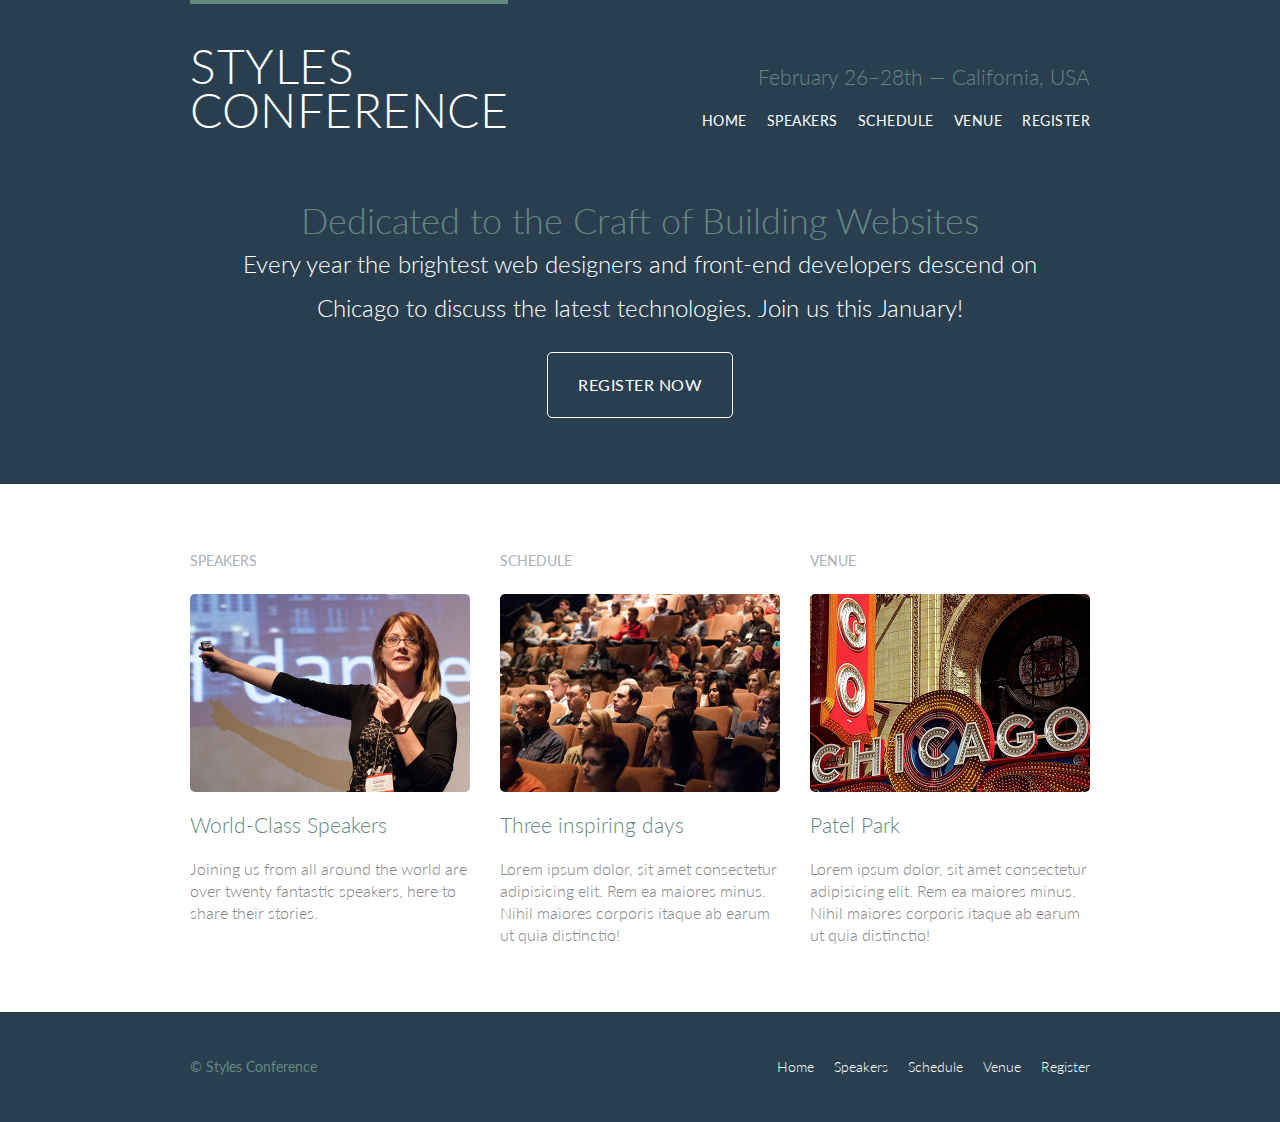
==== index.html @ d56f52f8 "Update index.html" ====
<!DOCTYPE html>
<html lang="en">
  <head>
    <meta charset="UTF-8" />
    <meta name="viewport" content="width=device-width, initial-scale=1.0" />
    <link rel="stylesheet" href="./assets/stylesheets/main.css" />
    <link
      rel="stylesheet"
      href="http://fonts.googleapis.com/css?family=Lato:100,300,400"
    />
    <title>Styles Conference</title>
  </head>
  <body>
    <header class="primary-header container group">
      <h1 class="logo">
        <a href="index.html"
          >Styles <br />
          Conference</a
        >
      </h1>
      <h3 class="tagline">February 26&ndash;28th &mdash; California, USA</h3>
      <nav class="nav primary-nav">
        <!-- prettier-ignore -->
        <ul>
          <li><a href="index.html">Home</a></li><!--
          --><li><a href="speakers.html">Speakers</a></li><!--
          --><li><a href="schedule.html">Schedule</a></li><!--
          --><li><a href="venue.html">Venue</a></li><!--
          --><li><a href="register.html">Register</a></li>
        </ul>
      </nav>
    </header>

    <section class="hero container">
      <h2>Dedicated to the Craft of Building Websites</h2>
      <p>
        Every year the brightest web designers and front-end developers descend
        on Chicago to discuss the latest technologies. Join us this January!
      </p>
      <a class="btn btn-alt" href="register.html">Register Now</a>
    </section>

    <!-- prettier-ignore -->
    <section class="row">
      <div class="grid">
        <section class="teaser col-1-3">
          <h5>Speakers</h5>
          <a href="speakers.html">
            <img src="./assets/images/home/speakers.jpg" alt="Professional Speaker">
            <h3>World-Class Speakers</h3>
          </a>
          <p>
            Joining us from all around the world are over twenty fantastic
            speakers, here to share their stories.
          </p>
        </section><!--
  
		Schedule
		
		--><section class="teaser col-1-3">
      <h5>Schedule</h5>
          <a href="schedule.html">
            <img src="./assets/images/home/schedule.jpg" alt="Schedule">
            <h3>Three inspiring days</h3></a
          >
          <p>
            Lorem ipsum dolor, sit amet consectetur adipisicing elit. Rem ea
            maiores minus. Nihil maiores corporis itaque ab earum ut quia
            distinctio!
          </p>
        </section><!--
  
		Venue
		
		--><section class="teaser col-1-3">
      <h5>Venue</h5>
          <a href="venue.html">
            <img src="./assets/images/home/venue.jpg" alt="Venue">
            <h3>Patel Park</h3></a
          >
          <p>
            Lorem ipsum dolor, sit amet consectetur adipisicing elit. Rem ea
            maiores minus. Nihil maiores corporis itaque ab earum ut quia
            distinctio!
          </p>
        </section>
      </div>
    </section>

    <footer class="primary-footer group container">
      <!-- Generally, content within the <small> element will be rendered as, well, 
		small, but our CSS reset will prevent that from happening. -->
      <small>&copy; Styles Conference</small>
      <!-- prettier-ignore -->
      <nav class="nav">
        <ul>
          <li><a href="index.html">Home</a></li><!--
          --><li><a href="speakers.html">Speakers</a></li><!--
          --><li><a href="schedule.html">Schedule</a></li><!--
          --><li><a href="venue.html">Venue</a></li><!--
          --><li><a href="register.html">Register</a></li>
        </ul>
      </nav>
    </footer>
  </body>
</html>
---- assets/stylesheets/main.css ----
/* http://meyerweb.com/eric/tools/css/reset/ 2. v2.0 | 20110126
  License: none (public domain)
  Below is the code for CSS-Reset (i.e, removing any default css formatting done by browsers)
*/

html,
body,
div,
span,
applet,
object,
iframe,
h1,
h2,
h3,
h4,
h5,
h6,
p,
blockquote,
pre,
a,
abbr,
acronym,
address,
big,
cite,
code,
del,
dfn,
em,
img,
ins,
kbd,
q,
s,
samp,
small,
strike,
strong,
sub,
sup,
tt,
var,
b,
u,
i,
center,
dl,
dt,
dd,
ol,
ul,
li,
fieldset,
form,
label,
legend,
table,
caption,
tbody,
tfoot,
thead,
tr,
th,
td,
article,
aside,
canvas,
details,
embed,
figure,
figcaption,
footer,
header,
hgroup,
menu,
nav,
output,
ruby,
section,
summary,
time,
mark,
audio,
video {
  margin: 0;
  padding: 0;
  border: 0;
  font-size: 100%;
  font: inherit;
  vertical-align: baseline;
}
/* HTML5 display-role reset for older browsers */
article,
aside,
details,
figcaption,
figure,
footer,
header,
hgroup,
menu,
nav,
section {
  display: block;
}
body {
  line-height: 1;
}
ol,
ul {
  list-style: none;
}
blockquote,
q {
  quotes: none;
}
blockquote:before,
blockquote:after,
q:before,
q:after {
  content: "";
  content: none;
}
table {
  border-collapse: collapse;
  border-spacing: 0;
}

/* Main CSS */
*,
*:before,
*:after {
  -webkit-box-sizing: border-box;
  -moz-box-sizing: border-box;
  box-sizing: border-box;
}

.container {
  width: 960px;
  margin: 0 auto;
  padding-left: 30px;
  padding-right: 30px;
}

h1,
h3,
h4,
h5,
p {
  margin-bottom: 22px;
}

/*
  ========================================
  Buttons
  ========================================
*/

.btn {
  border-radius: 5px;
  color: #fff;
  cursor: pointer;
  display: inline-block;
  font-weight: 400;
  letter-spacing: 0.5px;
  margin: 0;
  text-transform: uppercase;
}
.btn-alt {
  border: 1px solid #fff;
  padding: 10px 30px;
}
.btn-alt:hover {
  background: #fff;
  color: #648880;
}

/*
  ========================================
  Home
  ========================================
*/

.hero {
  padding: 22px 80px 66px 80px;
}

/*
  ========================================
  Clearfix
  ========================================
*/
.group:before,
.group:after {
  content: "";
  display: table;
}
.group:after {
  clear: both;
}
.group {
  clear: both;
  *zoom: 1;
}

.logo {
  float: left;
  border-top: 4px solid #648880;
  padding: 40px 0 22px 0;
}

/*
  ========================================
  Primary footer
  ========================================
*/

.primary-footer small {
  float: left;
}

.primary-footer {
  padding-bottom: 44px;
  padding-top: 44px;
}

.col-1-3 {
  width: 33.33%;
}
.col-2-3 {
  width: 66.66%;
}

.col-1-3,
.col-2-3 {
  display: inline-block;
  vertical-align: top;
}
.grid,
.col-1-3,
.col-2-3 {
  padding-left: 15px;
  padding-right: 15px;
}

.container,
.grid {
  margin: 0 auto;
  width: 960px;
}
.container {
  padding-left: 30px;
  padding-right: 30px;
}

/*
  ========================================
  Custom styles
  ========================================
*/
body {
  color: #888;
  font: 300 16px/22px "Open Sans", "Helvetica Neue", Helvetica, Arial,
    sans-serif;
}
h1,
h2,
h3,
h4 {
  color: #648880;
}

h1 {
  font-size: 36px;
  line-height: 44px;
}
h2 {
  font-size: 24px;
  line-height: 44px;
}
h3 {
  font-size: 21px;
}
h4 {
  font-size: 18px;
}

h5 {
  color: #a9b2b9;
  font-size: 14px;
  font-weight: 400;
}

strong {
  font-weight: 400;
}
cite,
em {
  font-style: italic;
}

/*
  ========================================
  Links
  ========================================
*/

a:hover {
  color: #a9b2b9;
}
a {
  color: #648880;
}

.logo {
  border-top: 4px solid #648880;
  float: left;
  font-size: 48px;
  font-weight: 300;
  letter-spacing: 0.5px;
  line-height: 44px;
  padding: 40px 0 22px 0;
  text-transform: uppercase;
}

.tagline {
  margin: 66px 0 22px 0;
}

.primary-nav {
  font-size: 14px;
  font-weight: 400;
}

.primary-footer {
  color: #648880;
  font-size: 14px;
  padding-bottom: 44px;
  padding-top: 44px;
}
.primary-footer small {
  float: left;
  font-weight: 400;
}

.primary-footer {
  color: #648880;
  font-size: 14px;
  padding-bottom: 44px;
  padding-top: 44px;
}
.primary-footer small {
  float: left;
  font-weight: 400;
}

.hero h2 {
  font-size: 36px;
}

.teaser a:hover h3 {
  color: #a9b2b9;
}

.note {
  text-decoration: underline;
}

a {
  color: #648880;
  text-decoration: none;
}
a:hover {
  color: #a9b2b9;
}
p a {
  border-bottom: 1px solid #dfe2e5;
}
h5 {
  color: #a9b2b9;
  font-size: 14px;
  font-weight: 400;
  text-transform: uppercase;
}

.primary-nav {
  font-size: 14px;
  font-weight: 400;
  letter-spacing: 0.5px;
  text-transform: uppercase;
}

.tagline {
  margin: 66px 0 22px 0;
  text-align: right;
}

/*
  ========================================
  Navigation
  ========================================
*/

.nav {
  text-align: right;
}

body {
  background: #293f50;
  color: #888;
  font: 300 16px/22px "Lato", "Open Sans", "Helvetica Neue", Helvetica, Arial,
    sans-serif;
}

.hero p {
  font-size: 24px;
  font-weight: 300;
}

.primary-header a,
.primary-footer a {
  color: #fff;
}
.primary-header a:hover,
.primary-footer a:hover {
  color: #648880;
}

.hero {
  color: #fff;
  line-height: 44px;
  padding: 22px 80px 66px 80px;
  text-align: center;
}

/*
  ========================================
  Rows
  ========================================
*/

.row {
  background: #fff;
  padding: 66px 0 44px 0;
}

.row,
.row-alt {
  min-width: 960px;
}

.row-alt {
  background: #cbe2c1;
  background: -webkit-linear-gradient(to right, #a1d3b0, #f6f1d3);
  background: -moz-linear-gradient(to right, #a1d3b0, #f6f1d3);
  background: linear-gradient(to right, #a1d3b0, #f6f1d3);
  padding: 44px 0 22px 0;
}
/*
  ========================================
  Leads
  ========================================
*/

.lead {
  text-align: center;
}
.lead p {
  font-size: 21px;
  line-height: 33px;
}

.nav li {
  display: inline-block;
  margin: 0 10px;
  vertical-align: top;
}
.nav li:last-child {
  /* Doing so ensures that any horizontal space between the last <li> element and the edge of its 
  parent element is removed. */
  margin-right: 0;
}

/*
  ========================================
  Speakers
  ========================================
*/

.speaker-info {
  border: 1px solid #dfe2e5;
  border-radius: 5px;
  margin-top: 88px;
  padding: 22px 0;
  text-align: center;
}

.speaker {
  margin-bottom: 44px;
}

.teaser img {
  border-radius: 5px;
  display: block;
  margin-bottom: 22px;
  max-width: 100%;
}

.speaker-info img {
  border-radius: 50%;
  height: 130px;
  margin: -66px 0 22px 0;
  vertical-align: top;
}

/*
  ========================================
  Venue
  ========================================
*/

.venue-theatre {
  margin-bottom: 66px;
}
.venue-hotel {
  margin-bottom: 22px;
}
.venue-map {
  height: 264px;
}

/*
  ========================================
  Register
  ========================================
*/

.why-attend {
  list-style: square;
  margin: 0 0 22px 30px;
}
form {
  margin-bottom: 22px;
}
input,
select,
textarea {
  font: 300 16px/22px "Lato", "Open Sans", "Helvetica Neue", Helvetica, Arial,
    sans-serif;
}

.register-group label {
  color: #648880;
  cursor: pointer;
  font-weight: 400;
}
.register-group input,
.register-group select,
.register-group textarea {
  border: 1px solid #c6c9cc;
  border-radius: 5px;
  color: #888;
  display: block;
  margin: 5px 0 27px 0;
  padding: 5px 8px;
}
.register-group input,
.register-group textarea {
  width: 100%;
}
.register-group select {
  height: 34px;
  width: 60px;
}
.register-group textarea {
  height: 78px;
}
.btn-default {
  border: 0;
  background: #648880;
  padding: 11px 30px;
  font-size: 14px;
}
.btn-default:hover {
  background: #77a198;
}
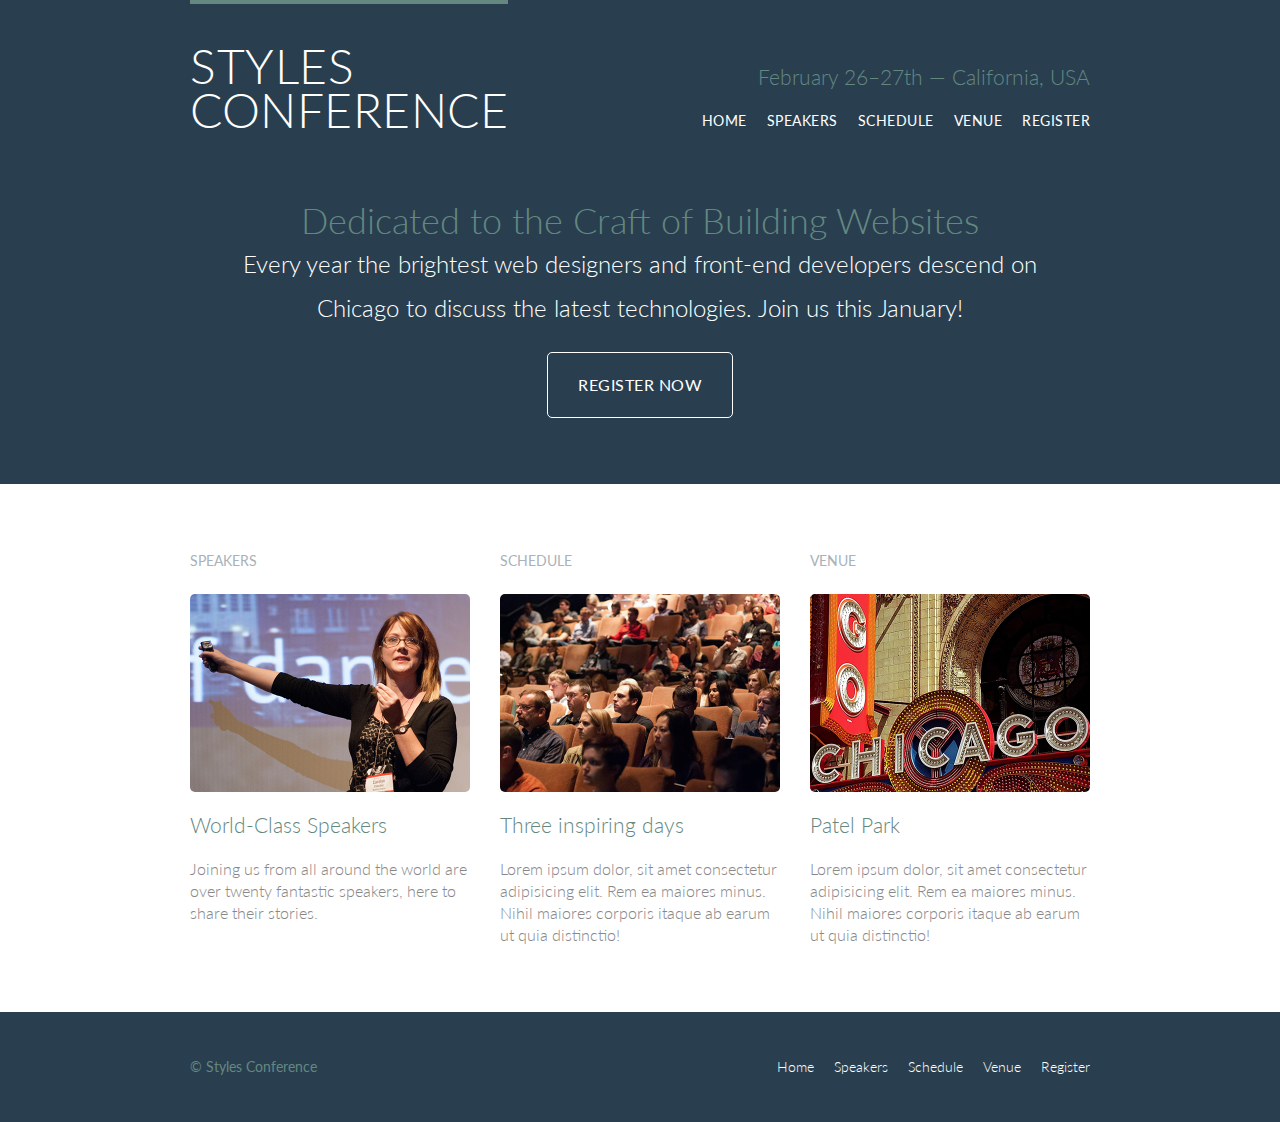
==== commit 5ff84327: "Update index.html" ====
--- a/index.html
+++ b/index.html
@@ -18,7 +18,7 @@
           Conference</a
         >
       </h1>
-      <h3 class="tagline">February 26&ndash;28th &mdash; California, USA</h3>
+      <h3 class="tagline">February 26&ndash;27th &mdash; California, USA</h3>
       <nav class="nav primary-nav">
         <!-- prettier-ignore -->
         <ul>
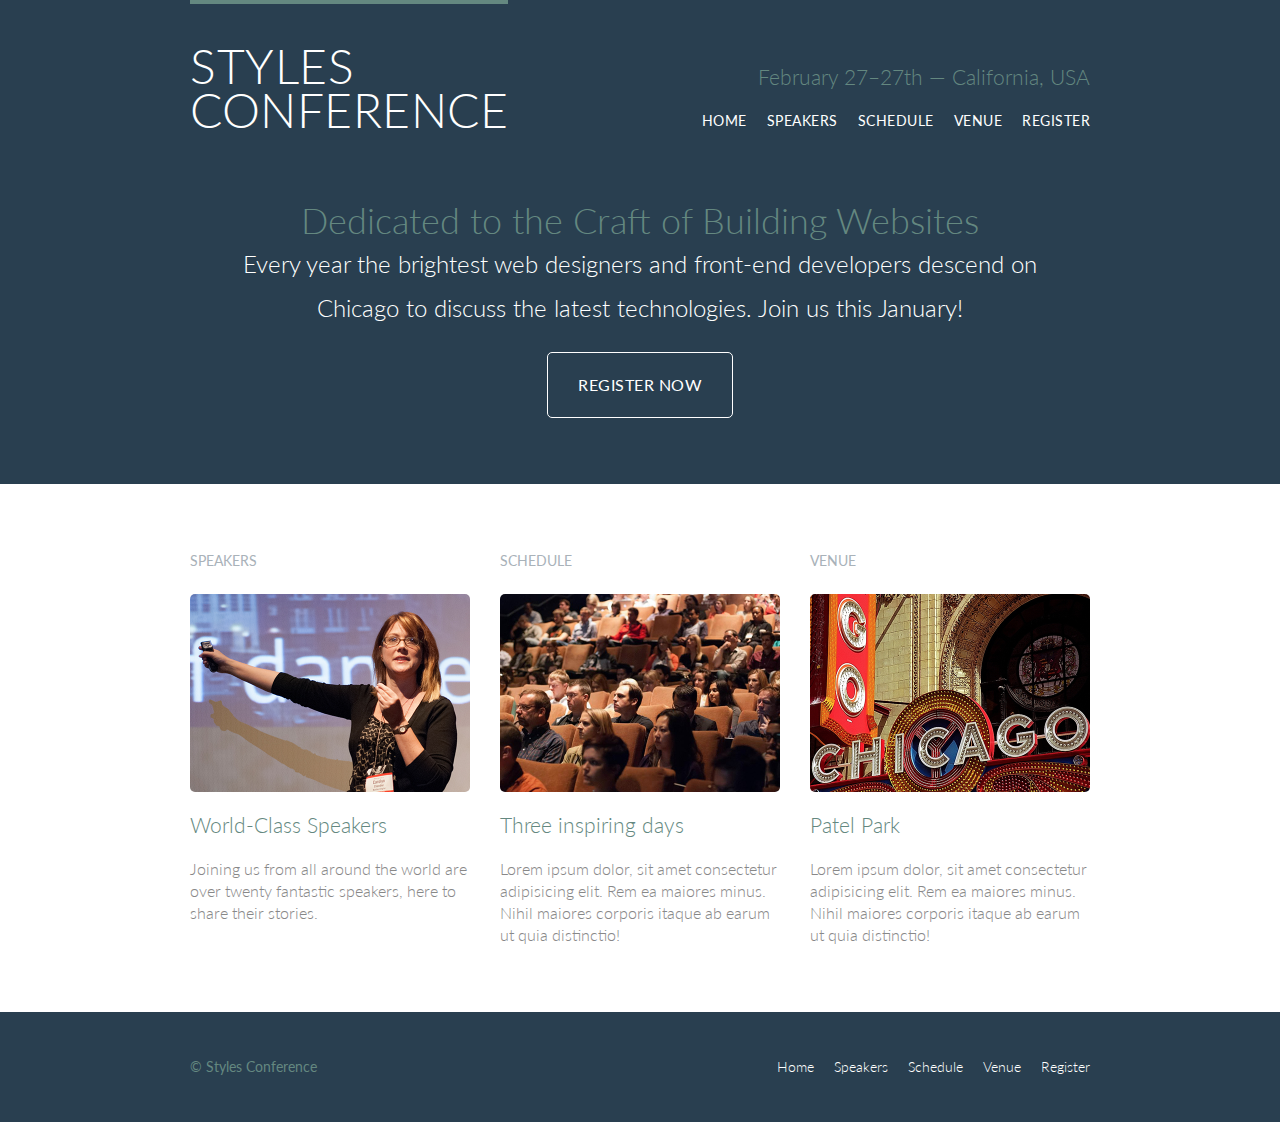
==== commit aeff58ea: "Update index.html" ====
--- a/index.html
+++ b/index.html
@@ -18,7 +18,7 @@
           Conference</a
         >
       </h1>
-      <h3 class="tagline">February 26&ndash;27th &mdash; California, USA</h3>
+      <h3 class="tagline">February 27&ndash;27th &mdash; California, USA</h3>
       <nav class="nav primary-nav">
         <!-- prettier-ignore -->
         <ul>
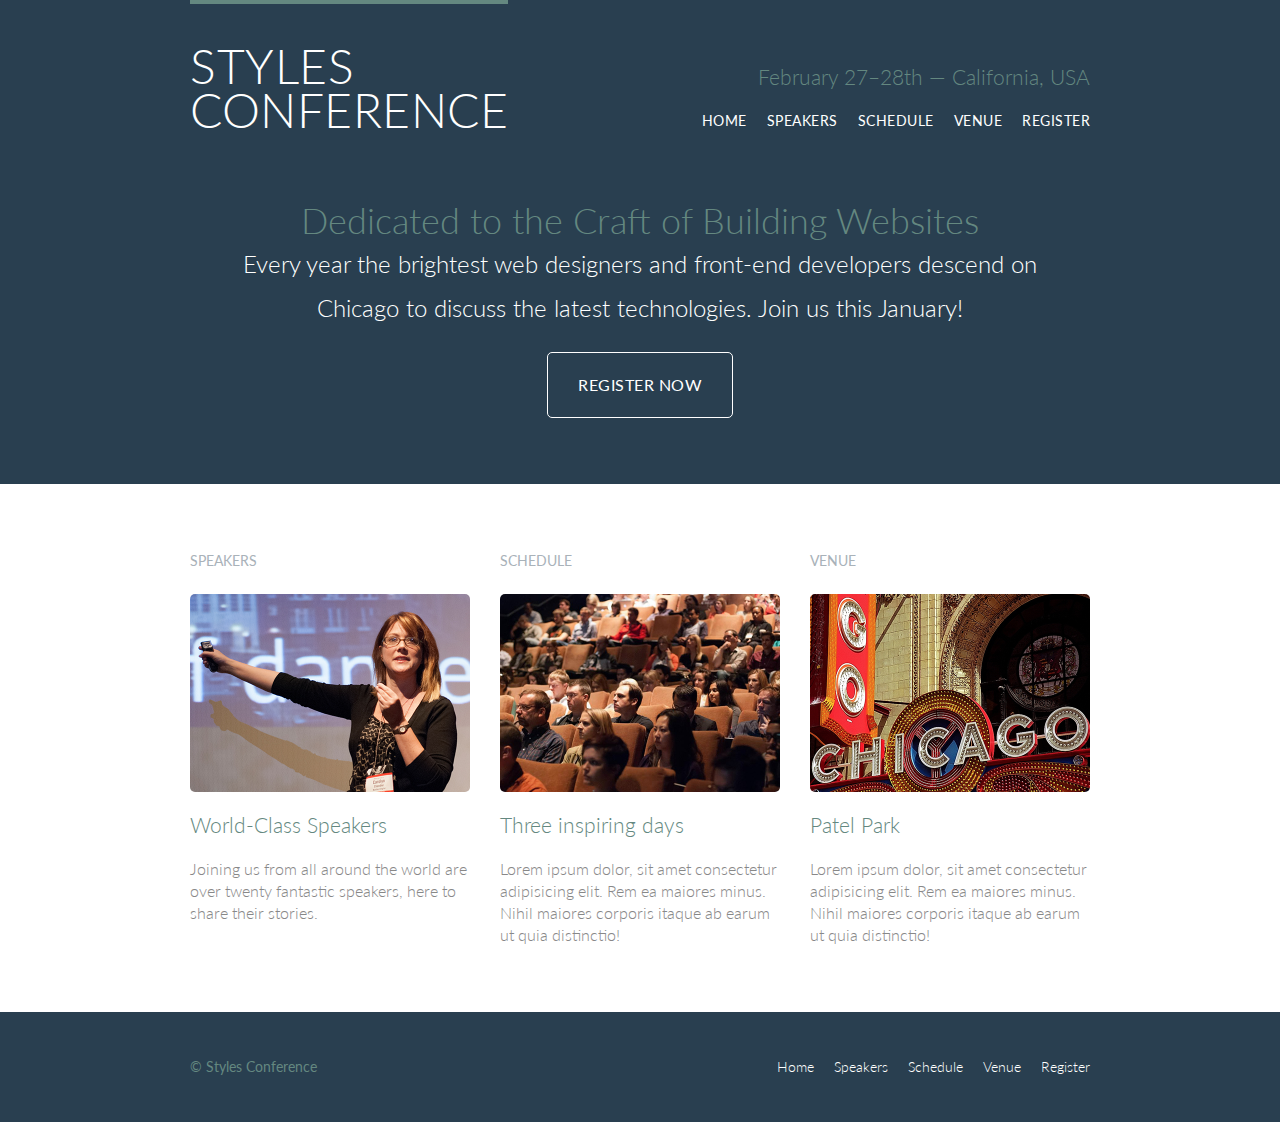
==== commit 1dd7071e: "Update index.html" ====
--- a/index.html
+++ b/index.html
@@ -18,7 +18,7 @@
           Conference</a
         >
       </h1>
-      <h3 class="tagline">February 27&ndash;27th &mdash; California, USA</h3>
+      <h3 class="tagline">February 27&ndash;28th &mdash; California, USA</h3>
       <nav class="nav primary-nav">
         <!-- prettier-ignore -->
         <ul>
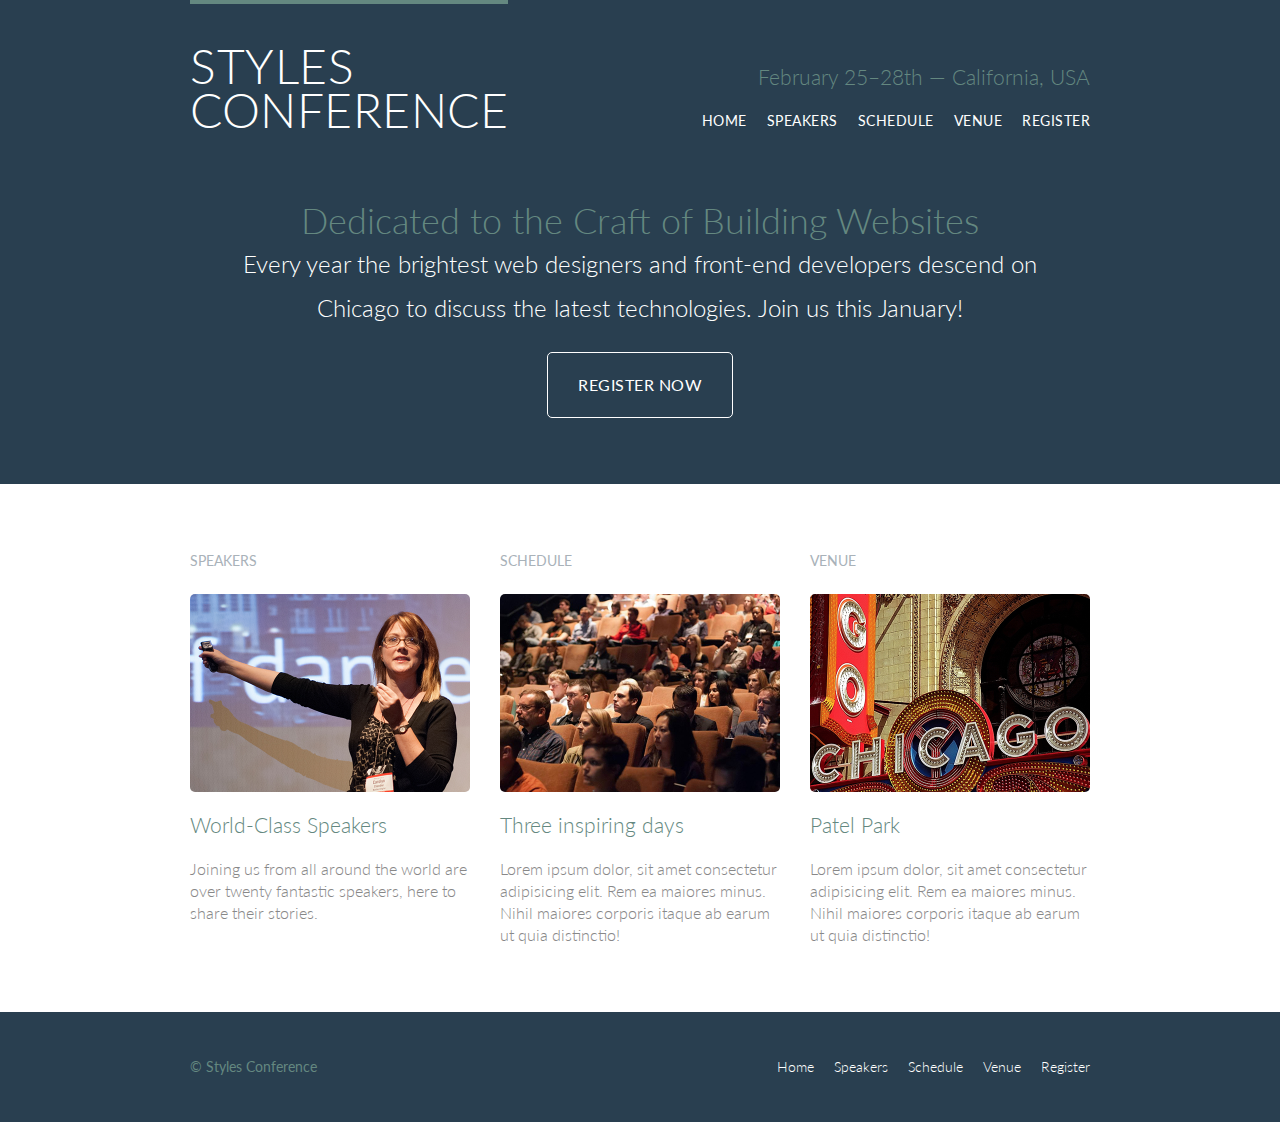
==== commit 653d1c5a: "Update index.html" ====
--- a/index.html
+++ b/index.html
@@ -18,7 +18,7 @@
           Conference</a
         >
       </h1>
-      <h3 class="tagline">February 27&ndash;28th &mdash; California, USA</h3>
+      <h3 class="tagline">February 25&ndash;28th &mdash; California, USA</h3>
       <nav class="nav primary-nav">
         <!-- prettier-ignore -->
         <ul>
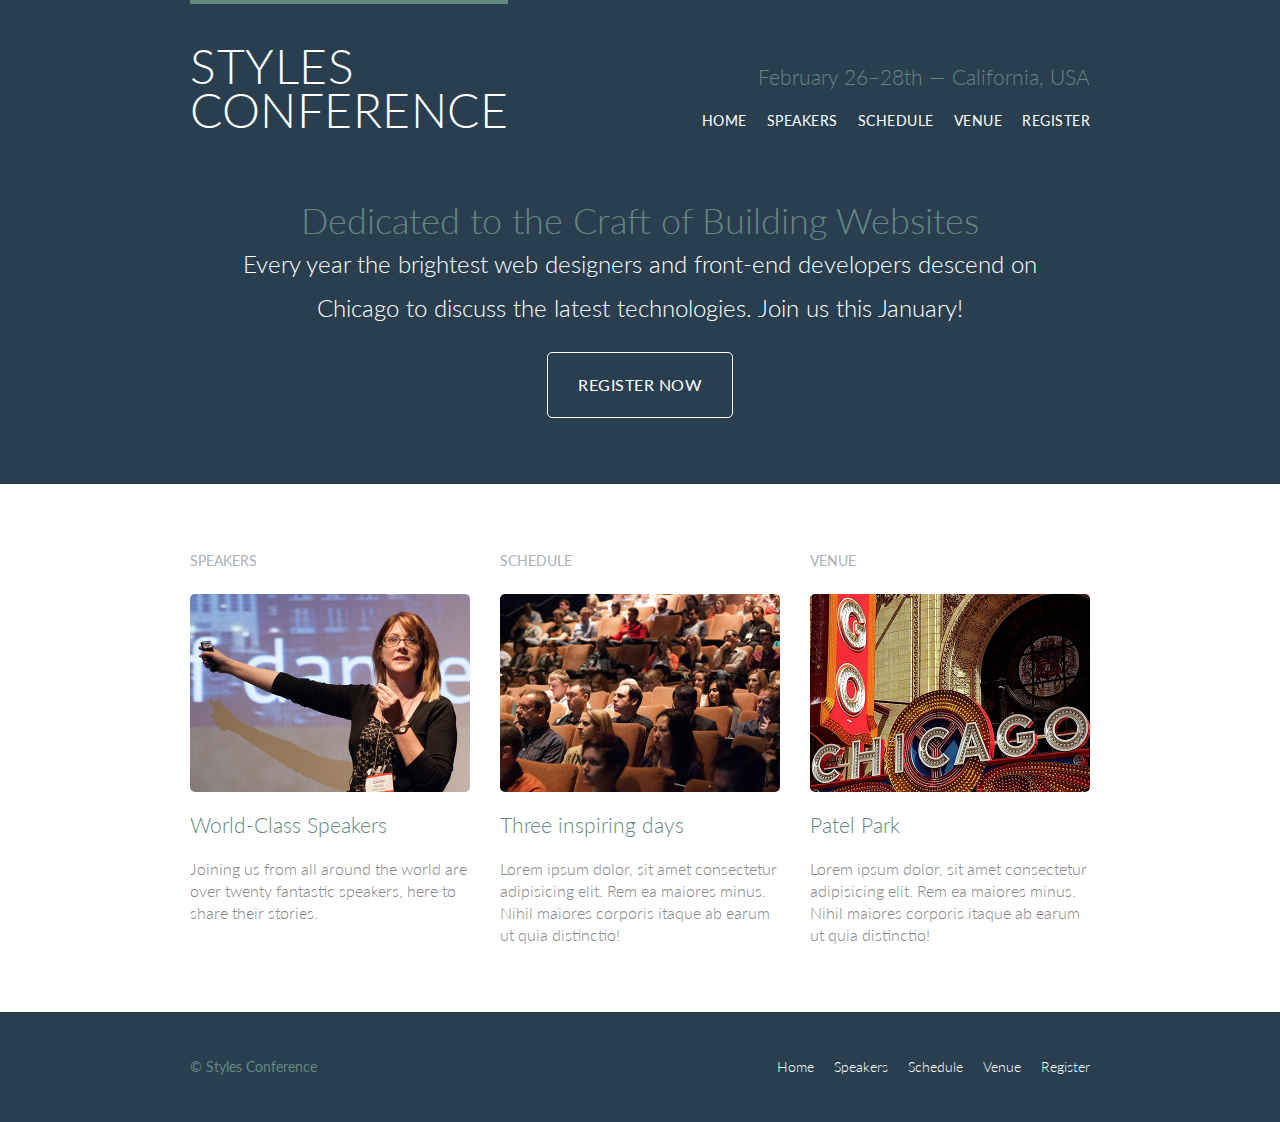
==== commit f5d4123c: "Update index.html" ====
--- a/index.html
+++ b/index.html
@@ -18,7 +18,7 @@
           Conference</a
         >
       </h1>
-      <h3 class="tagline">February 25&ndash;28th &mdash; California, USA</h3>
+      <h3 class="tagline">February 26&ndash;28th &mdash; California, USA</h3>
       <nav class="nav primary-nav">
         <!-- prettier-ignore -->
         <ul>
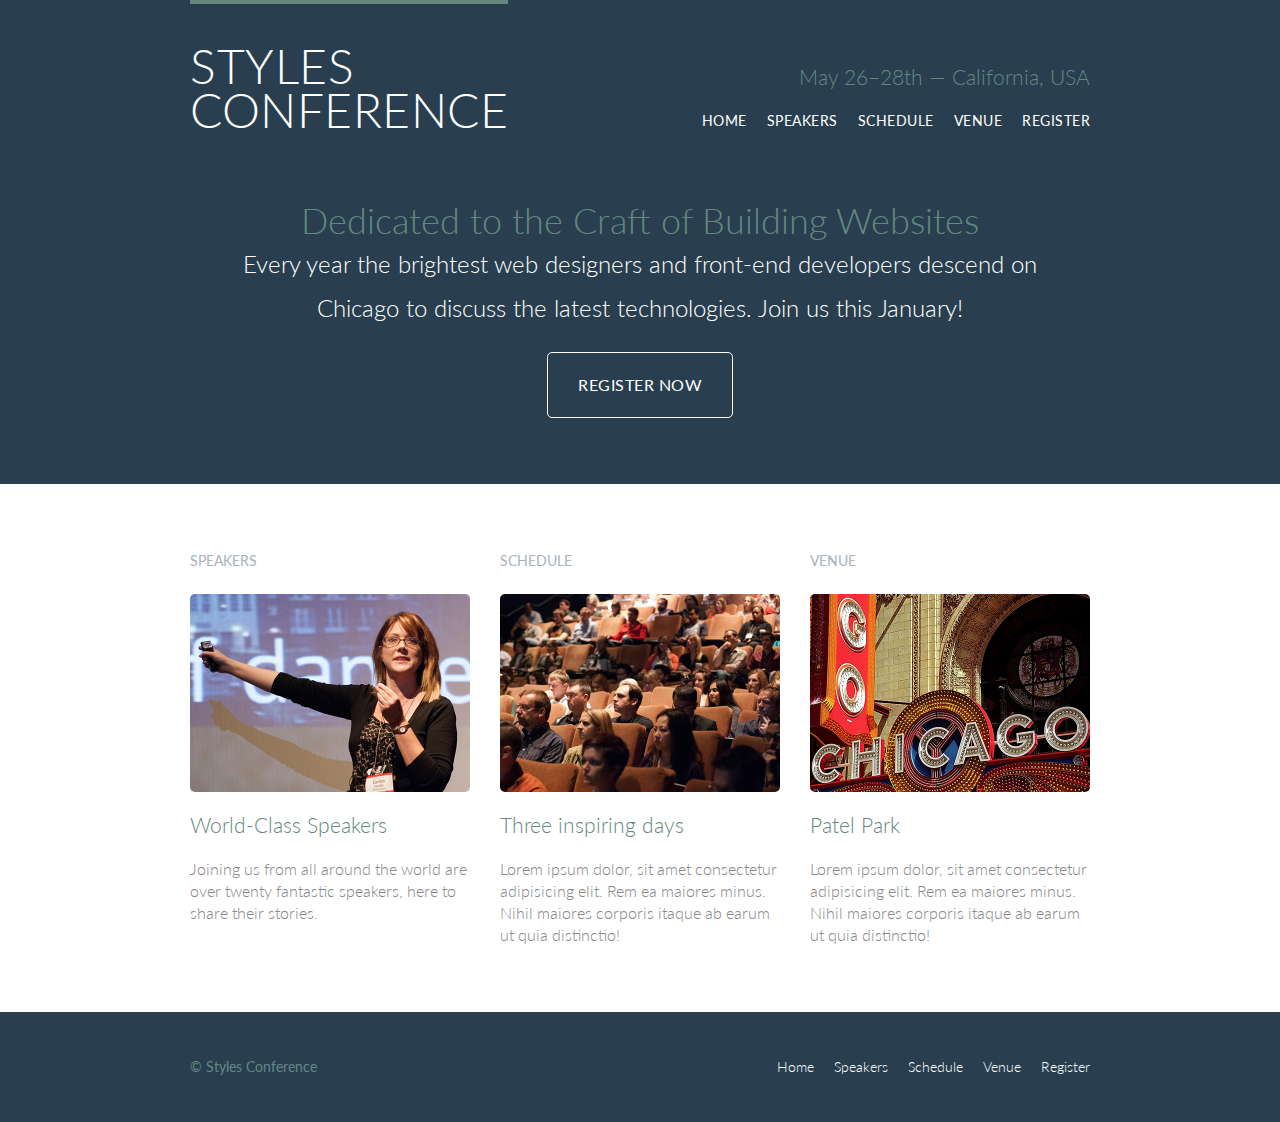
==== commit 38ab9397: "Update index.html" ====
--- a/index.html
+++ b/index.html
@@ -18,7 +18,7 @@
           Conference</a
         >
       </h1>
-      <h3 class="tagline">February 26&ndash;28th &mdash; California, USA</h3>
+      <h3 class="tagline">May 26&ndash;28th &mdash; California, USA</h3>
       <nav class="nav primary-nav">
         <!-- prettier-ignore -->
         <ul>
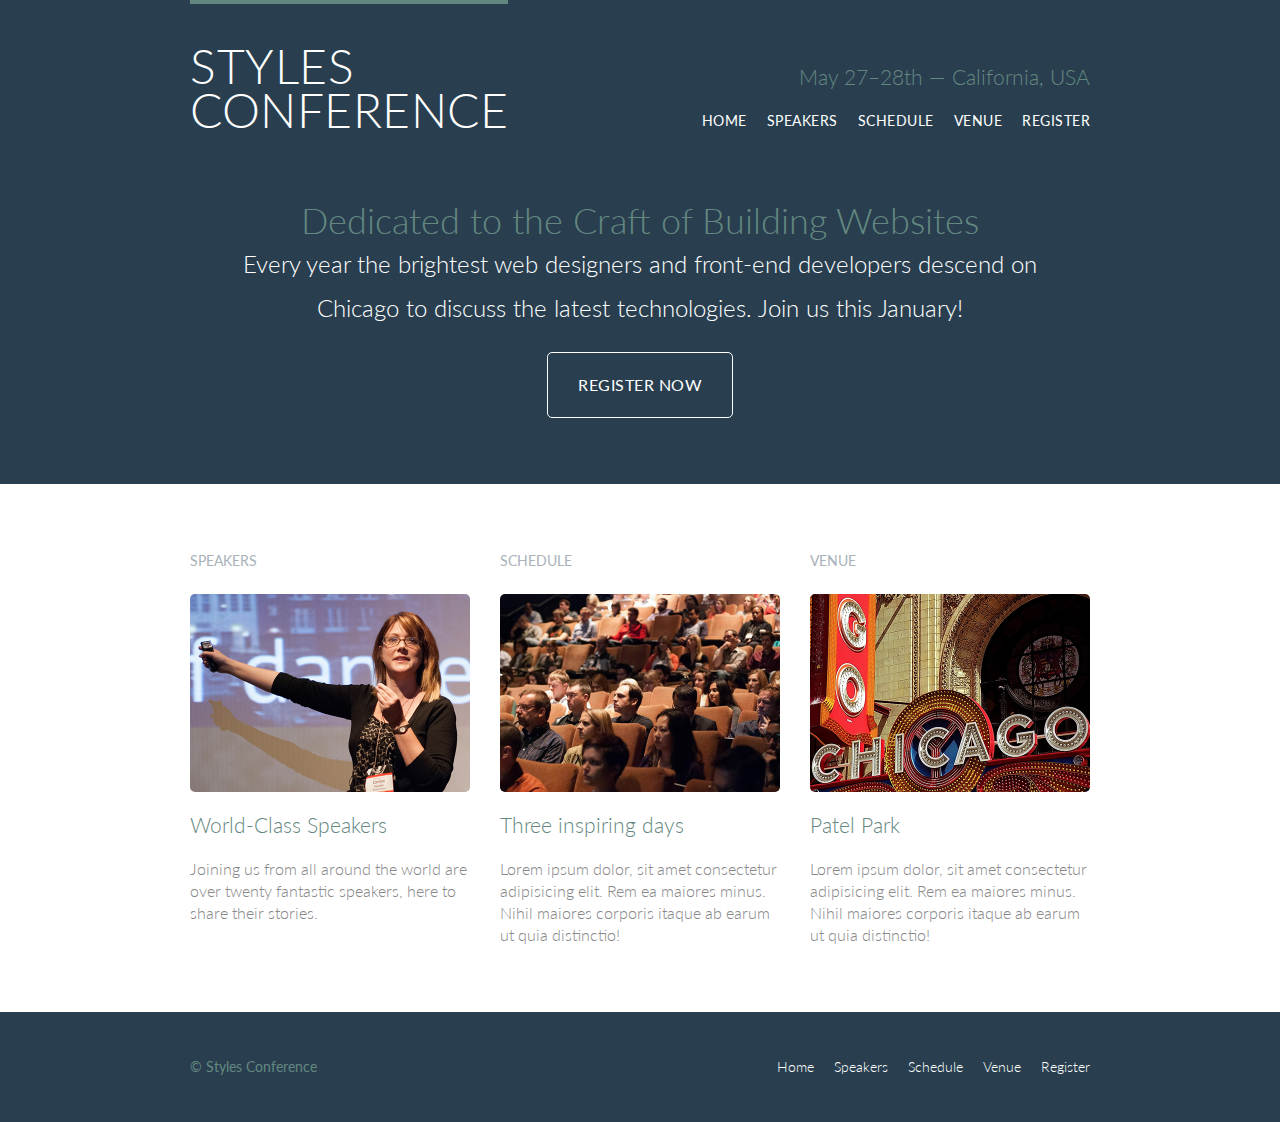
==== commit 8314a99f: "Update index.html" ====
--- a/index.html
+++ b/index.html
@@ -18,7 +18,7 @@
           Conference</a
         >
       </h1>
-      <h3 class="tagline">May 26&ndash;28th &mdash; California, USA</h3>
+      <h3 class="tagline">May 27&ndash;28th &mdash; California, USA</h3>
       <nav class="nav primary-nav">
         <!-- prettier-ignore -->
         <ul>
